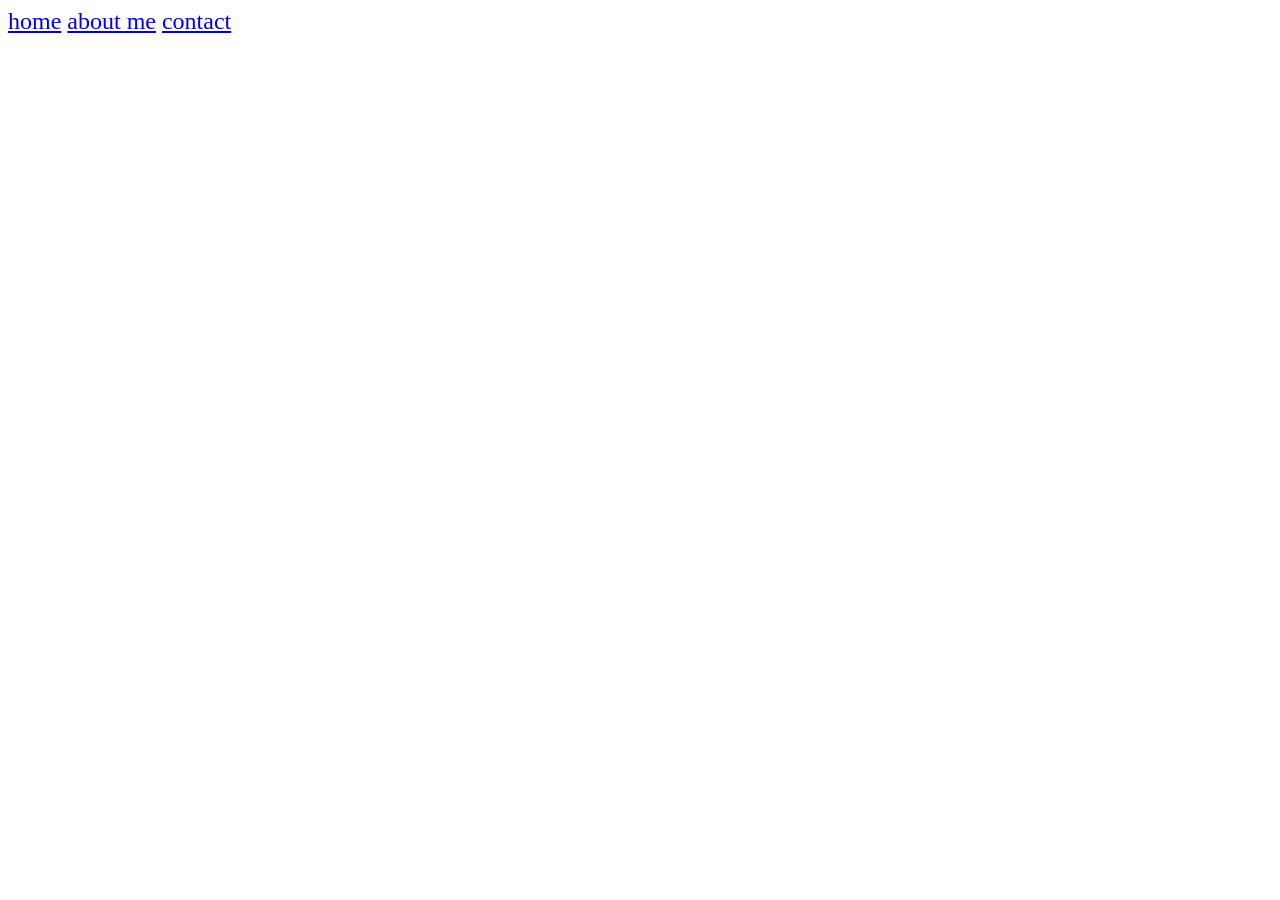
==== contact.html @ c990dfd8 "beginning" ====
<DOCTYPE! HTML>
<html>
    <body>
         <link rel="stylesheet" href="style.sheet.css" type="text/css">
        <a href="home.html">home</a>
        <a href="about me.html">about me</a>
        <a href="contact.html">contact</a>
    </body>
</html>
---- style.sheet.css ----
body {
    color : black;
    font-size: 24px; 
    background-image: url(https://images.unsplash.com/photo-1729575846511-f499d2e17d79?fm=jpg&q=60&w=3000&ixlib=rb-4.1.0&ixid=M3wxMjA3fDB8MHxzZWFyY2h8Mnx8YmFzaWMlMjBiYWNrZ3JvdW5kfGVufDB8fDB8fHww);
    
}

header {
    font-size: 48px;
}
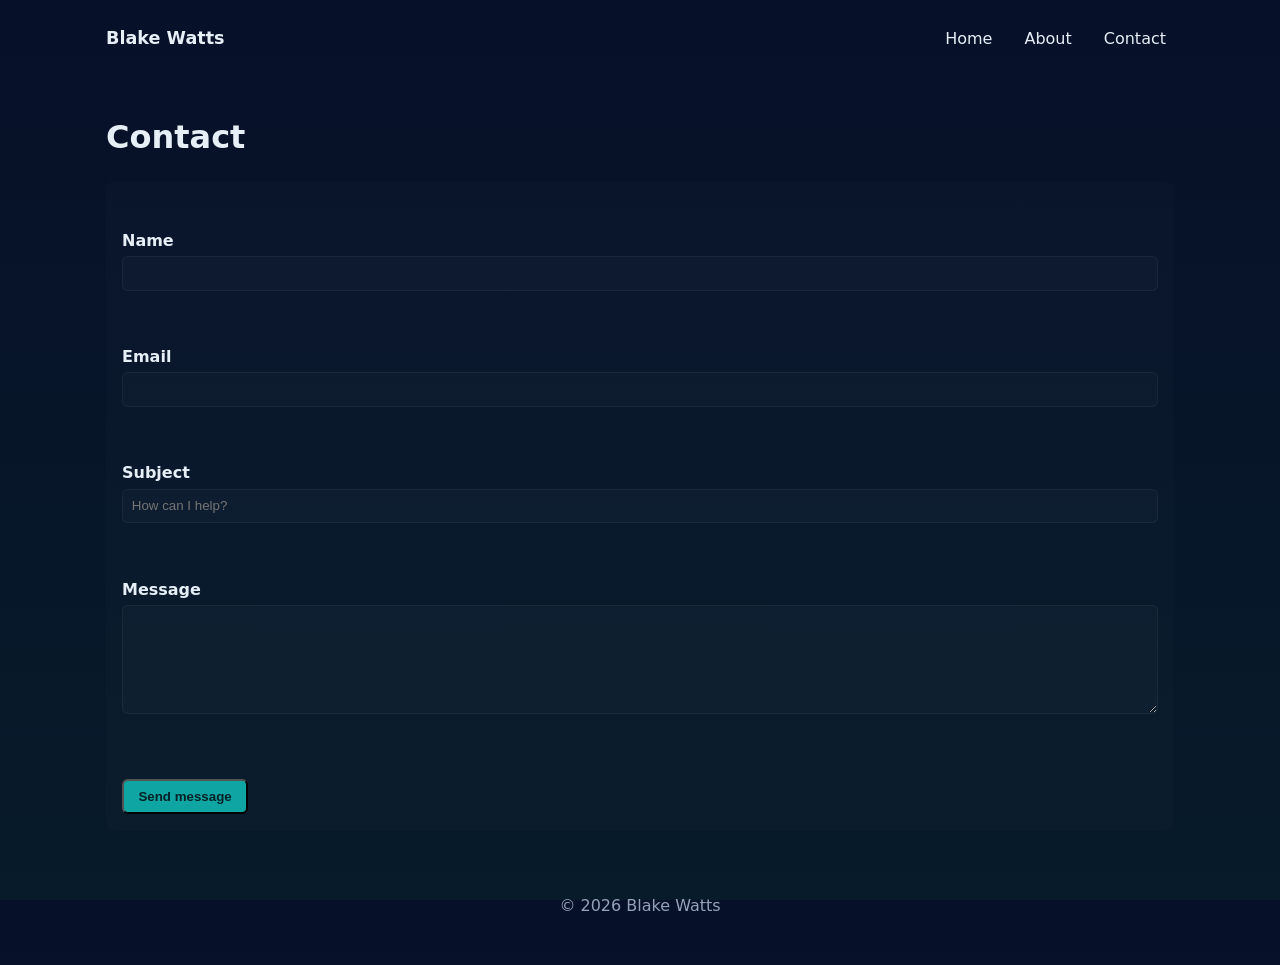
==== commit f0354c39: "basic web" ====
--- a/contact.html
+++ b/contact.html
@@ -1,9 +1,72 @@
-<DOCTYPE! HTML>
-<html>
-    <body>
-         <link rel="stylesheet" href="style.sheet.css" type="text/css">
-        <a href="home.html">home</a>
-        <a href="about me.html">about me</a>
-        <a href="contact.html">contact</a>
-    </body>
+<!DOCTYPE html>
+<html lang="en">
+<head>
+    <meta charset="utf-8">
+    <meta name="viewport" content="width=device-width, initial-scale=1">
+    <title>Contact — Blake Watts</title>
+    <link rel="stylesheet" href="style.sheet.css" type="text/css">
+    <script src="js.js" defer></script>
+</head>
+<body>
+    <header class="site-header">
+        <div class="container header-inner">
+            <a class="brand" href="home.html">Blake Watts</a>
+            <button class="nav-toggle" aria-controls="primary-nav" aria-expanded="false">Menu</button>
+            <nav id="primary-nav" class="primary-nav" aria-label="Main">
+                <ul>
+                    <li><a href="home.html">Home</a></li>
+                    <li><a href="about me.html">About</a></li>
+                    <li><a href="contact.html">Contact</a></li>
+                </ul>
+            </nav>
+        </div>
+    </header>
+
+    <main class="container">
+        <h1>Contact</h1>
+        <p class="lead"></p>
+        
+        <form id="contact-form" class="contact-form" novalidate>
+            <br>
+            <div>
+            <label for="name">Name</label>
+            <input id="name" name="name" type="text" required minlength="2">
+            </div>
+            </br>
+
+            <br>
+            <div>
+            <label for="email">Email</label>
+            <input id="email" name="email" type="email" required>
+            </div>
+            </br>
+
+            <br>
+            <div>
+            <label for="subject">Subject</label>
+            <input id="subject" name="subject" type="text" placeholder="How can I help?">
+            </div>
+            </br>
+
+            <br>
+            <div>
+            <label for="message">Message</label>
+            <textarea id="message" name="message" rows="6" required minlength="10"></textarea>
+            </div>
+            </br>
+            <br>
+            <button class="btn" type="submit">Send message</button>
+            </br>
+            
+        </form>
+
+        <div id="form-status" role="status" aria-live="polite"></div>
+    </main>
+
+    <footer class="site-footer">
+        <div class="container">
+            <p>© <span id="year"></span> Blake Watts</p>
+        </div>
+    </footer>
+</body>
 </html>
--- a/style.sheet.css
+++ b/style.sheet.css
@@ -1,11 +1,73 @@
-body {
-    color : black;
-    font-size: 24px; 
-    background-image: url(https://images.unsplash.com/photo-1729575846511-f499d2e17d79?fm=jpg&q=60&w=3000&ixlib=rb-4.1.0&ixid=M3wxMjA3fDB8MHxzZWFyY2h8Mnx8YmFzaWMlMjBiYWNrZ3JvdW5kfGVufDB8fDB8fHww);
-    
+:root{
+    --bg:#0f172a;
+    --card:#0b1320;
+    --muted:#94a3b8;
+    --accent:#0ea5a3;
+    --text:#e6eef6;
+    --radius:8px;
+    --max-width:1100px;
 }
 
-header {
-    font-size: 48px;
+*{box-sizing:border-box}
+html,body{height:100%}
+body{
+    margin:0;
+    font-family:system-ui,-apple-system,Segoe UI,Roboto,Ubuntu,'Helvetica Neue',Arial;
+    color:var(--text);
+    background:linear-gradient(180deg,#071029 0%, #071b2a 100%);
+    -webkit-font-smoothing:antialiased;
+    line-height:1.45;
 }
 
+.container{max-width:var(--max-width);margin:0 auto;padding:1rem}
+
+.site-header{background:transparent;padding:0.6rem 0}
+.header-inner{display:flex;align-items:center;justify-content:space-between}
+.brand{color:var(--text);font-weight:700;text-decoration:none;font-size:1.1rem}
+
+.primary-nav ul{list-style:none;margin:0;padding:0;display:flex;gap:1rem}
+.primary-nav a{color:var(--text);text-decoration:none;padding:0.25rem 0.5rem;border-radius:4px}
+.primary-nav a:focus,.primary-nav a:hover{background:rgba(255,255,255,0.04)}
+
+.nav-toggle{display:none;background:transparent;border:1px solid rgba(255,255,255,0.06);color:var(--text);padding:0.4rem 0.6rem;border-radius:6px}
+
+.hero{padding:3.5rem 0;text-align:center}
+.hero h1{font-size:2rem;margin:0 0 0.5rem}
+.lead{color:var(--muted);max-width:720px;margin:0.5rem auto 1rem}
+.hero-ctas .btn{margin-right:0.5rem}
+
+.btn{display:inline-block;background:var(--accent);color:#042226;padding:0.5rem 0.9rem;border-radius:6px;text-decoration:none;font-weight:600}
+.btn.ghost{background:transparent;border:1px solid rgba(255,255,255,0.06);color:var(--text)}
+.btn.small{padding:0.35rem 0.6rem;font-size:0.9rem}
+
+.projects h2{margin-top:0}
+.project-grid{display:grid;grid-template-columns:repeat(3,1fr);gap:1rem}
+.project-card{background:linear-gradient(180deg,rgba(255,255,255,0.02), rgba(255,255,255,0.01));padding:0.75rem;border-radius:var(--radius);overflow:hidden}
+.project-card img{width:100%;height:auto;border-radius:6px;display:block}
+.project-card h3{margin:0.5rem 0 0.25rem}
+.project-card p{margin:0 0 0.6rem;color:var(--muted);font-size:0.95rem}
+
+.site-footer{padding:1rem 0;color:var(--muted);text-align:center}
+
+/* Contact form layout and styles */
+.contact-grid{display:grid;grid-template-columns:1fr 1fr;gap:2rem;align-items:start;margin-top:1rem}
+.contact-form{background:linear-gradient(180deg,rgba(255,255,255,0.01), rgba(255,255,255,0.01));padding:1rem;border-radius:8px}
+.contact-form label{display:block;margin:0.5rem 0 0.25rem;font-weight:600}
+.contact-form input,.contact-form textarea{width:100%;padding:0.55rem;border-radius:6px;border:1px solid rgba(255,255,255,0.05);background:rgba(255,255,255,0.02);color:var(--text);outline:none}
+.contact-form input:focus,.contact-form textarea:focus{box-shadow:0 0 0 3px rgba(14,165,163,0.12);border-color:var(--accent)}
+.contact-form button{margin-top:0.75rem}
+.contact-image img{width:100%;height:auto;border-radius:8px;display:block;box-shadow:0 8px 24px rgba(2,6,23,0.6)}
+
+@media (max-width:900px){
+    .project-grid{grid-template-columns:repeat(2,1fr)}
+}
+@media (max-width:640px){
+    .project-grid{grid-template-columns:1fr}
+    .primary-nav{display:none}
+    .nav-toggle{display:inline-block}
+    .primary-nav.open{display:block;position:absolute;top:56px;right:16px;background:rgba(6,10,14,0.8);padding:0.75rem;border-radius:8px}
+    .primary-nav ul{flex-direction:column}
+    .hero h1{font-size:1.5rem}
+    .contact-grid{grid-template-columns:1fr;gap:1rem}
+}
+
